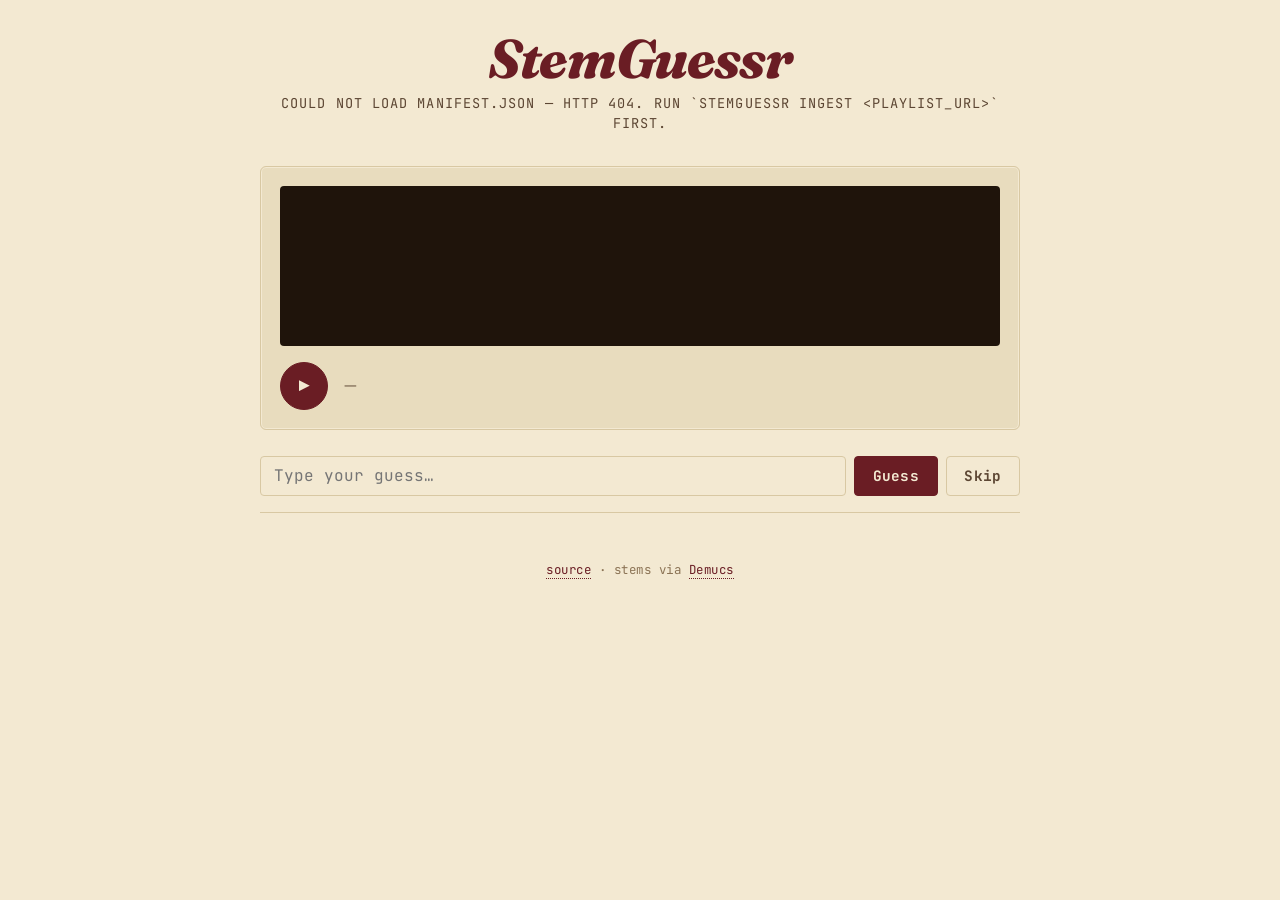
==== web/index.html @ cccf77f0 "Phase 7: frontend scaffold - web/index.html: single semantic-HTML page, three sections (player,   gu" ====
<!DOCTYPE html>
<html lang="en">
<head>
    <meta charset="UTF-8">
    <meta name="viewport" content="width=device-width, initial-scale=1.0">
    <title>StemGuessr</title>
    <link rel="preconnect" href="https://fonts.googleapis.com">
    <link rel="preconnect" href="https://fonts.gstatic.com" crossorigin>
    <link href="https://fonts.googleapis.com/css2?family=Fraunces:opsz,wght@9..144,400;9..144,600;9..144,800&family=JetBrains+Mono:wght@400;700&display=swap" rel="stylesheet">
    <link rel="stylesheet" href="styles.css">
</head>
<body>
    <header>
        <h1>StemGuessr</h1>
        <p class="status" id="status-line">Loading…</p>
    </header>

    <main>
        <section class="player" aria-label="Audio player">
            <canvas id="waveform" width="800" height="160" aria-hidden="true"></canvas>
            <div class="controls">
                <button id="play-btn" type="button" aria-label="Play / pause">▶</button>
                <p class="round-label" id="round-label">—</p>
            </div>
        </section>

        <section class="guess" aria-label="Guess input">
            <form id="guess-form" autocomplete="off">
                <input type="text" id="guess-input" placeholder="Type your guess…" autocomplete="off" spellcheck="false">
                <button type="submit">Guess</button>
                <button type="button" id="skip-btn">Skip</button>
            </form>
            <ol class="guess-list" id="guess-list" aria-live="polite"></ol>
        </section>

        <section class="reveal" id="reveal" hidden aria-live="polite">
            <h2 id="reveal-title">—</h2>
            <p class="reveal-artists" id="reveal-artists">—</p>
            <p class="reveal-outcome" id="reveal-outcome">—</p>
            <button id="next-track-btn" type="button">Next track →</button>
        </section>
    </main>

    <footer>
        <p><a href="https://github.com/kyleyhw/stemguessr">source</a> · stems via <a href="https://github.com/facebookresearch/demucs">Demucs</a></p>
    </footer>

    <script src="game.js" type="module"></script>
</body>
</html>
---- web/styles.css ----
/*
 * StemGuessr stylesheet — late-night radio studio aesthetic.
 *
 * Palette: warm cream, oxblood accent, dark-ink type. Typography pairs
 * Fraunces (display serif, contrast-heavy) with JetBrains Mono (body).
 */

:root {
    /* Background tones */
    --cream:        #f3e9d2;
    --cream-deep:   #e8dcbe;
    --cream-shadow: #d8c8a3;

    /* Foreground tones */
    --ink:          #1f140b;
    --ink-soft:     #5c4633;
    --ink-faint:    #8b7355;

    /* Accent */
    --oxblood:        #6a1d24;
    --oxblood-bright: #9a2a35;

    /* Layout */
    --content-max-width: 760px;
    --radius:            6px;
}

* {
    box-sizing: border-box;
    margin: 0;
    padding: 0;
}

body {
    font-family: 'JetBrains Mono', ui-monospace, monospace;
    font-size: 15px;
    line-height: 1.5;
    color: var(--ink);
    background: var(--cream);
    min-height: 100vh;
    padding: 2rem 1rem 4rem;
    display: flex;
    flex-direction: column;
    align-items: center;
}

header {
    text-align: center;
    margin-bottom: 2rem;
    width: 100%;
    max-width: var(--content-max-width);
}

h1 {
    font-family: 'Fraunces', Georgia, serif;
    font-weight: 800;
    font-style: italic;
    font-size: clamp(2.4rem, 5vw, 3.4rem);
    color: var(--oxblood);
    line-height: 1;
    letter-spacing: -0.02em;
}

.status {
    color: var(--ink-soft);
    font-size: 0.85rem;
    margin-top: 0.4rem;
    text-transform: uppercase;
    letter-spacing: 0.08em;
}

main {
    width: 100%;
    max-width: var(--content-max-width);
    display: flex;
    flex-direction: column;
    gap: 1.6rem;
}

/* Player block */

.player {
    background: var(--cream-deep);
    border: 1px solid var(--cream-shadow);
    border-radius: var(--radius);
    padding: 1.2rem;
    box-shadow: inset 0 0 0 1px var(--cream);
}

#waveform {
    width: 100%;
    height: 160px;
    background: var(--ink);
    border-radius: 4px;
    display: block;
}

.controls {
    display: flex;
    align-items: center;
    gap: 1rem;
    margin-top: 1rem;
}

.round-label {
    font-family: 'Fraunces', Georgia, serif;
    font-weight: 600;
    font-size: 0.95rem;
    color: var(--ink-soft);
    flex: 1;
}

/* Buttons */

button {
    font-family: 'JetBrains Mono', ui-monospace, monospace;
    background: var(--oxblood);
    color: var(--cream);
    border: 1px solid var(--oxblood);
    padding: 0.55rem 1.1rem;
    border-radius: 4px;
    cursor: pointer;
    font-weight: 700;
    font-size: 0.9rem;
    letter-spacing: 0.02em;
    transition: background 0.15s ease, color 0.15s ease;
}

button:hover:not(:disabled) {
    background: var(--oxblood-bright);
}

button:disabled {
    background: var(--ink-faint);
    border-color: var(--ink-faint);
    cursor: not-allowed;
}

#play-btn {
    width: 3rem;
    height: 3rem;
    padding: 0;
    border-radius: 50%;
    font-size: 1.1rem;
    flex-shrink: 0;
}

/* Guess form */

.guess form {
    display: flex;
    gap: 0.5rem;
}

input[type="text"] {
    flex: 1;
    font-family: 'JetBrains Mono', ui-monospace, monospace;
    font-size: 1rem;
    padding: 0.55rem 0.8rem;
    background: var(--cream);
    border: 1px solid var(--cream-shadow);
    border-radius: 4px;
    color: var(--ink);
    outline: none;
}

input[type="text"]:focus {
    border-color: var(--oxblood);
}

#skip-btn {
    background: transparent;
    color: var(--ink-soft);
    border-color: var(--cream-shadow);
}

#skip-btn:hover {
    background: var(--cream-deep);
    color: var(--ink);
}

.guess-list {
    list-style: none;
    margin-top: 1rem;
    border-top: 1px solid var(--cream-shadow);
}

.guess-list li {
    padding: 0.55rem 0.4rem;
    border-bottom: 1px solid var(--cream-shadow);
    font-size: 0.92rem;
}

.guess-list li.correct {
    color: var(--oxblood);
    font-weight: 700;
}

.guess-list li.skipped {
    color: var(--ink-faint);
    font-style: italic;
}

/* Reveal block */

.reveal {
    background: var(--oxblood);
    color: var(--cream);
    padding: 1.5rem;
    border-radius: var(--radius);
    text-align: center;
}

.reveal h2 {
    font-family: 'Fraunces', Georgia, serif;
    font-weight: 800;
    font-style: italic;
    font-size: 1.8rem;
    margin-bottom: 0.4rem;
    line-height: 1.1;
}

.reveal-artists {
    font-size: 0.95rem;
    opacity: 0.9;
    margin-bottom: 0.8rem;
}

.reveal-outcome {
    font-size: 0.85rem;
    text-transform: uppercase;
    letter-spacing: 0.1em;
    margin-bottom: 1rem;
    opacity: 0.7;
}

.reveal button {
    background: var(--cream);
    color: var(--oxblood);
    border-color: var(--cream);
}

.reveal button:hover {
    background: var(--cream-deep);
}

/* Footer */

footer {
    margin-top: 3rem;
    font-size: 0.78rem;
    color: var(--ink-faint);
    letter-spacing: 0.04em;
}

footer a {
    color: var(--oxblood);
    text-decoration: none;
    border-bottom: 1px dotted var(--oxblood);
}

footer a:hover {
    border-bottom-style: solid;
}
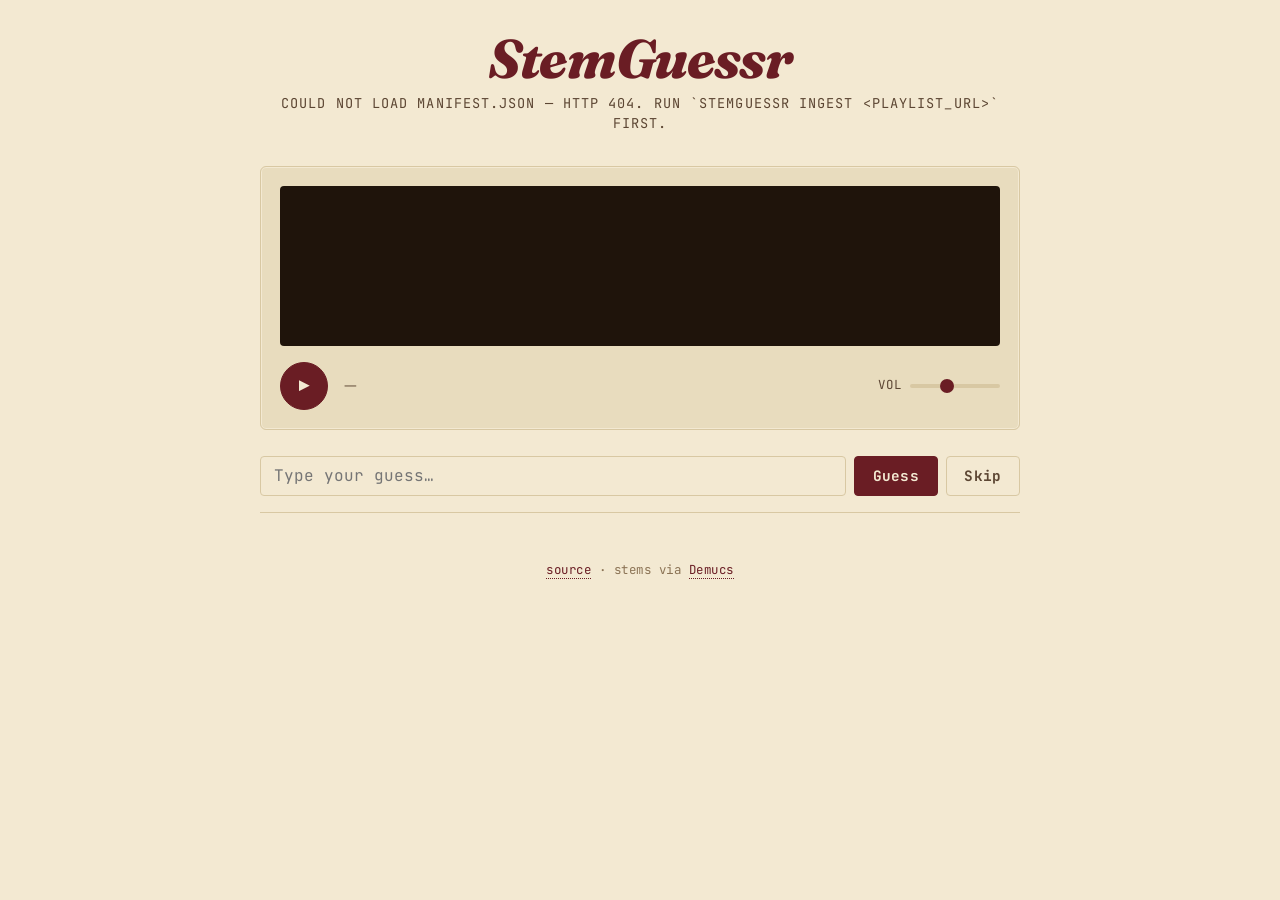
==== commit 55f6ab08: "v0.1.1: no-auth Spotify ingest, volume control, --limit End-to-end verified against https://open.spo" ====
--- a/web/index.html
+++ b/web/index.html
@@ -21,6 +21,10 @@
             <div class="controls">
                 <button id="play-btn" type="button" aria-label="Play / pause">▶</button>
                 <p class="round-label" id="round-label">—</p>
+                <label class="volume-control" for="volume-slider">
+                    <span class="volume-label">vol</span>
+                    <input type="range" id="volume-slider" min="0" max="0.25" step="0.005" value="0.1">
+                </label>
             </div>
         </section>
 
--- a/web/styles.css
+++ b/web/styles.css
@@ -108,6 +108,47 @@
     font-size: 0.95rem;
     color: var(--ink-soft);
     flex: 1;
+}
+
+.volume-control {
+    display: flex;
+    align-items: center;
+    gap: 0.5rem;
+    color: var(--ink-soft);
+    font-size: 0.78rem;
+    text-transform: uppercase;
+    letter-spacing: 0.08em;
+}
+
+.volume-control input[type="range"] {
+    -webkit-appearance: none;
+    appearance: none;
+    width: 90px;
+    height: 4px;
+    background: var(--cream-shadow);
+    border-radius: 2px;
+    cursor: pointer;
+    outline: none;
+}
+
+.volume-control input[type="range"]::-webkit-slider-thumb {
+    -webkit-appearance: none;
+    appearance: none;
+    width: 14px;
+    height: 14px;
+    background: var(--oxblood);
+    border-radius: 50%;
+    cursor: pointer;
+    border: 0;
+}
+
+.volume-control input[type="range"]::-moz-range-thumb {
+    width: 14px;
+    height: 14px;
+    background: var(--oxblood);
+    border-radius: 50%;
+    cursor: pointer;
+    border: 0;
 }
 
 /* Buttons */
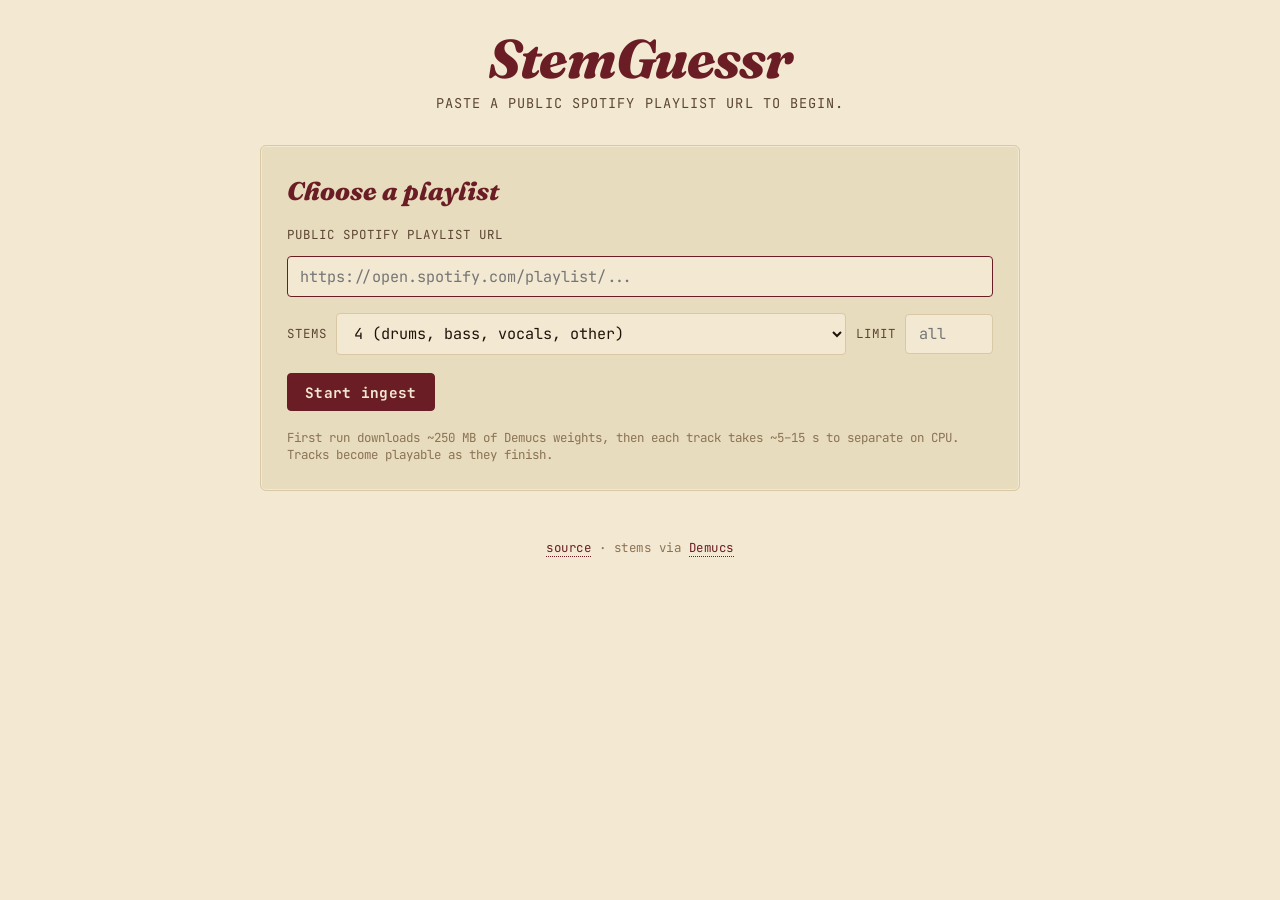
==== commit c640adc6: "v0.1.3: stemguessr serve — paste a playlist URL into the browser, play Adds an HTTP server that host" ====
--- a/web/index.html
+++ b/web/index.html
@@ -4,6 +4,11 @@
     <meta charset="UTF-8">
     <meta name="viewport" content="width=device-width, initial-scale=1.0">
     <title>StemGuessr</title>
+    <!-- Force the browser to revalidate styles.css and game.js on each load.
+         The frontend is iterated in place during development; without this,
+         users would silently keep running an old cached game.js after the
+         repo updates. -->
+    <meta http-equiv="Cache-Control" content="no-cache, must-revalidate">
     <link rel="preconnect" href="https://fonts.googleapis.com">
     <link rel="preconnect" href="https://fonts.gstatic.com" crossorigin>
     <link href="https://fonts.googleapis.com/css2?family=Fraunces:opsz,wght@9..144,400;9..144,600;9..144,800&family=JetBrains+Mono:wght@400;700&display=swap" rel="stylesheet">
@@ -16,7 +21,32 @@
     </header>
 
     <main>
-        <section class="player" aria-label="Audio player">
+        <section class="ingest-prompt" id="ingest-prompt" hidden aria-label="Ingest a playlist">
+            <h2>Choose a playlist</h2>
+            <form id="ingest-form" autocomplete="off">
+                <label for="playlist-url-input">Public Spotify playlist URL</label>
+                <input type="url" id="playlist-url-input"
+                       placeholder="https://open.spotify.com/playlist/..."
+                       required spellcheck="false">
+                <div class="ingest-options">
+                    <label for="stems-select">Stems</label>
+                    <select id="stems-select">
+                        <option value="4" selected>4 (drums, bass, vocals, other)</option>
+                        <option value="6">6 (+ guitar, piano)</option>
+                    </select>
+                    <label for="limit-input">Limit</label>
+                    <input type="number" id="limit-input" min="1" placeholder="all">
+                </div>
+                <button type="submit" id="ingest-submit">Start ingest</button>
+                <p class="ingest-hint">
+                    First run downloads ~250&nbsp;MB of Demucs weights, then each
+                    track takes ~5–15&nbsp;s to separate on CPU. Tracks become
+                    playable as they finish.
+                </p>
+            </form>
+        </section>
+
+        <section class="player" id="player-section" aria-label="Audio player">
             <canvas id="waveform" width="800" height="160" aria-hidden="true"></canvas>
             <div class="controls">
                 <button id="play-btn" type="button" aria-label="Play / pause">▶</button>
@@ -28,7 +58,7 @@
             </div>
         </section>
 
-        <section class="guess" aria-label="Guess input">
+        <section class="guess" id="guess-section" aria-label="Guess input">
             <form id="guess-form" autocomplete="off">
                 <input type="text" id="guess-input" placeholder="Type your guess…" autocomplete="off" spellcheck="false">
                 <button type="submit">Guess</button>
--- a/web/styles.css
+++ b/web/styles.css
@@ -75,6 +75,81 @@
     display: flex;
     flex-direction: column;
     gap: 1.6rem;
+}
+
+/* Ingest prompt (initial form before any tracks exist) */
+
+.ingest-prompt {
+    background: var(--cream-deep);
+    border: 1px solid var(--cream-shadow);
+    border-radius: var(--radius);
+    padding: 1.6rem;
+    box-shadow: inset 0 0 0 1px var(--cream);
+}
+
+.ingest-prompt h2 {
+    font-family: 'Fraunces', Georgia, serif;
+    font-weight: 800;
+    font-style: italic;
+    font-size: 1.6rem;
+    color: var(--oxblood);
+    margin-bottom: 1rem;
+}
+
+.ingest-prompt form {
+    display: flex;
+    flex-direction: column;
+    gap: 0.7rem;
+}
+
+.ingest-prompt label {
+    font-size: 0.78rem;
+    text-transform: uppercase;
+    letter-spacing: 0.08em;
+    color: var(--ink-soft);
+}
+
+.ingest-prompt input[type="url"],
+.ingest-prompt input[type="number"],
+.ingest-prompt select {
+    font-family: 'JetBrains Mono', ui-monospace, monospace;
+    font-size: 0.95rem;
+    padding: 0.55rem 0.8rem;
+    background: var(--cream);
+    border: 1px solid var(--cream-shadow);
+    border-radius: 4px;
+    color: var(--ink);
+    outline: none;
+}
+
+.ingest-prompt input[type="url"]:focus,
+.ingest-prompt input[type="number"]:focus,
+.ingest-prompt select:focus {
+    border-color: var(--oxblood);
+}
+
+.ingest-options {
+    display: grid;
+    grid-template-columns: auto 1fr auto auto;
+    align-items: center;
+    gap: 0.6rem;
+    margin-top: 0.3rem;
+}
+
+.ingest-options input[type="number"] {
+    width: 5.5rem;
+}
+
+#ingest-submit {
+    margin-top: 0.4rem;
+    align-self: flex-start;
+}
+
+.ingest-hint {
+    margin-top: 0.4rem;
+    font-size: 0.78rem;
+    color: var(--ink-faint);
+    line-height: 1.4;
 }
 
 /* Player block */
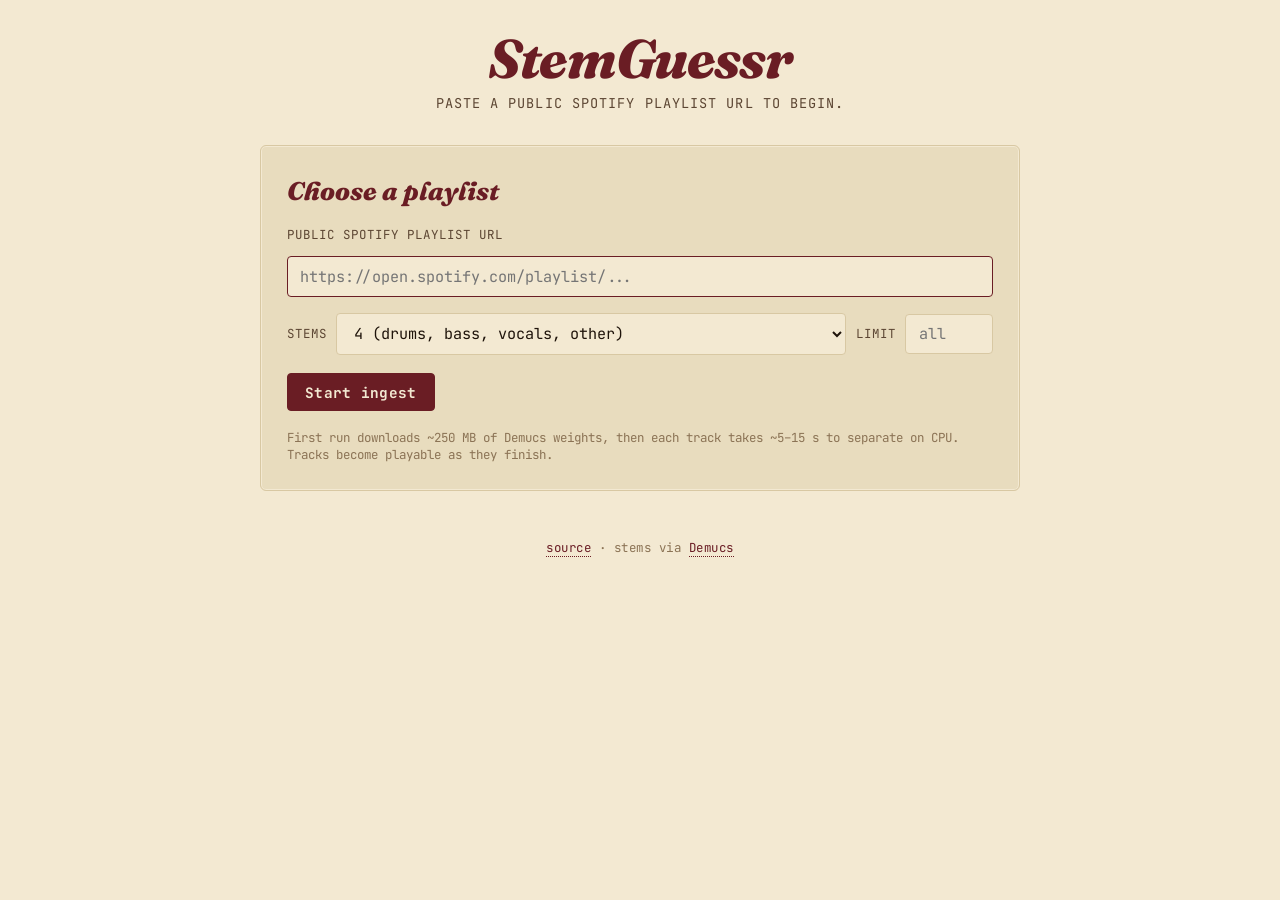
==== commit 8c74434c: "frontend: show album cover on reveal Adds the album-cover image to the reveal screen. Track cover UR" ====
--- a/web/index.html
+++ b/web/index.html
@@ -68,6 +68,7 @@
         </section>
 
         <section class="reveal" id="reveal" hidden aria-live="polite">
+            <img id="reveal-cover" class="reveal-cover" alt="" hidden>
             <h2 id="reveal-title">—</h2>
             <p class="reveal-artists" id="reveal-artists">—</p>
             <p class="reveal-outcome" id="reveal-outcome">—</p>
--- a/web/styles.css
+++ b/web/styles.css
@@ -168,6 +168,11 @@
     background: var(--ink);
     border-radius: 4px;
     display: block;
+    cursor: pointer;
+    /* Disable touch panning on mobile so a horizontal drag scrubs cleanly
+       instead of scrolling the page. */
+    touch-action: none;
+    user-select: none;
 }
 
 .controls {
@@ -327,6 +332,17 @@
     text-align: center;
 }
 
+.reveal-cover {
+    display: block;
+    width: 220px;
+    height: 220px;
+    margin: 0 auto 1rem;
+    border-radius: 4px;
+    object-fit: cover;
+    box-shadow: 0 4px 16px rgba(0, 0, 0, 0.35);
+    background: var(--ink);
+}
+
 .reveal h2 {
     font-family: 'Fraunces', Georgia, serif;
     font-weight: 800;
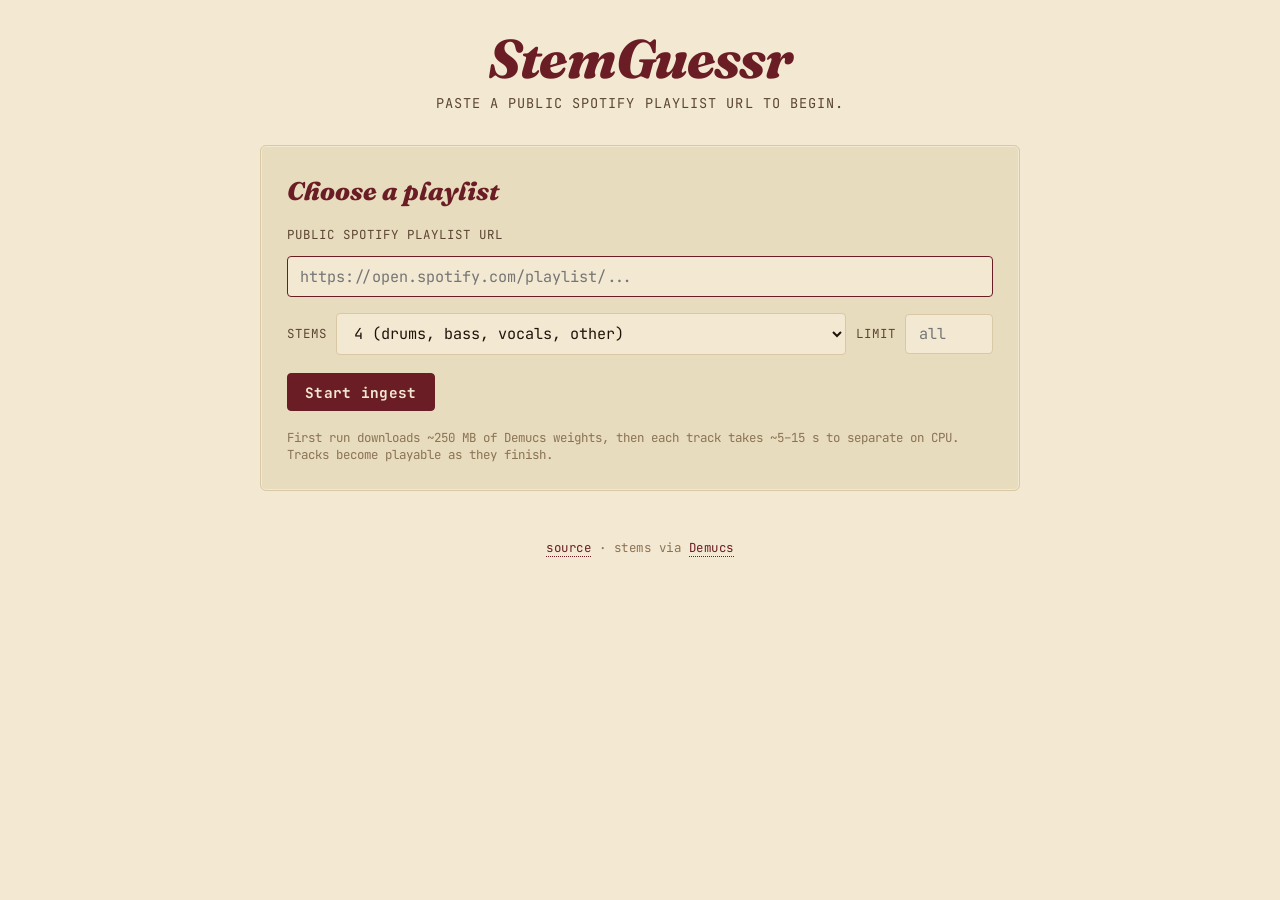
==== commit ece85cb6: "frontend: cover replaces waveform on reveal; README quickstart up top Two coupled UX changes.  1. Re" ====
--- a/web/index.html
+++ b/web/index.html
@@ -47,7 +47,10 @@
         </section>
 
         <section class="player" id="player-section" aria-label="Audio player">
-            <canvas id="waveform" width="800" height="160" aria-hidden="true"></canvas>
+            <div class="player-visual">
+                <canvas id="waveform" width="800" height="200" aria-hidden="true"></canvas>
+                <img id="player-cover" alt="" hidden>
+            </div>
             <div class="controls">
                 <button id="play-btn" type="button" aria-label="Play / pause">▶</button>
                 <p class="round-label" id="round-label">—</p>
@@ -55,6 +58,12 @@
                     <span class="volume-label">vol</span>
                     <input type="range" id="volume-slider" min="0" max="0.25" step="0.005" value="0.1">
                 </label>
+            </div>
+            <div class="reveal-info" id="reveal-info" hidden aria-live="polite">
+                <h2 id="reveal-title">—</h2>
+                <p class="reveal-artists" id="reveal-artists">—</p>
+                <p class="reveal-outcome" id="reveal-outcome">—</p>
+                <button id="next-track-btn" type="button">Next track →</button>
             </div>
         </section>
 
@@ -67,13 +76,6 @@
             <ol class="guess-list" id="guess-list" aria-live="polite"></ol>
         </section>
 
-        <section class="reveal" id="reveal" hidden aria-live="polite">
-            <img id="reveal-cover" class="reveal-cover" alt="" hidden>
-            <h2 id="reveal-title">—</h2>
-            <p class="reveal-artists" id="reveal-artists">—</p>
-            <p class="reveal-outcome" id="reveal-outcome">—</p>
-            <button id="next-track-btn" type="button">Next track →</button>
-        </section>
     </main>
 
     <footer>
--- a/web/styles.css
+++ b/web/styles.css
@@ -162,9 +162,20 @@
     box-shadow: inset 0 0 0 1px var(--cream);
 }
 
+.player-visual {
+    /* Fixed height so the canvas-vs-cover swap doesn't make the page jump. */
+    height: 200px;
+    display: flex;
+    align-items: center;
+    justify-content: center;
+    background: var(--ink);
+    border-radius: 4px;
+    overflow: hidden;
+}
+
 #waveform {
     width: 100%;
-    height: 160px;
+    height: 200px;
     background: var(--ink);
     border-radius: 4px;
     display: block;
@@ -173,6 +184,46 @@
        instead of scrolling the page. */
     touch-action: none;
     user-select: none;
+}
+
+#player-cover {
+    display: block;
+    width: 200px;
+    height: 200px;
+    object-fit: cover;
+    box-shadow: 0 6px 18px rgba(0, 0, 0, 0.35);
+    border-radius: 4px;
+}
+
+.reveal-info {
+    margin-top: 1rem;
+    padding-top: 1rem;
+    border-top: 1px solid var(--cream-shadow);
+    text-align: center;
+}
+
+.reveal-info h2 {
+    font-family: 'Fraunces', Georgia, serif;
+    font-weight: 800;
+    font-style: italic;
+    font-size: 1.6rem;
+    margin-bottom: 0.3rem;
+    line-height: 1.1;
+    color: var(--oxblood);
+}
+
+.reveal-info .reveal-artists {
+    font-size: 0.95rem;
+    color: var(--ink-soft);
+    margin-bottom: 0.3rem;
+}
+
+.reveal-info .reveal-outcome {
+    font-size: 0.78rem;
+    text-transform: uppercase;
+    letter-spacing: 0.1em;
+    color: var(--ink-faint);
+    margin-bottom: 0.9rem;
 }
 
 .controls {
@@ -322,60 +373,6 @@
     font-style: italic;
 }
 
-/* Reveal block */
-
-.reveal {
-    background: var(--oxblood);
-    color: var(--cream);
-    padding: 1.5rem;
-    border-radius: var(--radius);
-    text-align: center;
-}
-
-.reveal-cover {
-    display: block;
-    width: 220px;
-    height: 220px;
-    margin: 0 auto 1rem;
-    border-radius: 4px;
-    object-fit: cover;
-    box-shadow: 0 4px 16px rgba(0, 0, 0, 0.35);
-    background: var(--ink);
-}
-
-.reveal h2 {
-    font-family: 'Fraunces', Georgia, serif;
-    font-weight: 800;
-    font-style: italic;
-    font-size: 1.8rem;
-    margin-bottom: 0.4rem;
-    line-height: 1.1;
-}
-
-.reveal-artists {
-    font-size: 0.95rem;
-    opacity: 0.9;
-    margin-bottom: 0.8rem;
-}
-
-.reveal-outcome {
-    font-size: 0.85rem;
-    text-transform: uppercase;
-    letter-spacing: 0.1em;
-    margin-bottom: 1rem;
-    opacity: 0.7;
-}
-
-.reveal button {
-    background: var(--cream);
-    color: var(--oxblood);
-    border-color: var(--cream);
-}
-
-.reveal button:hover {
-    background: var(--cream-deep);
-}
-
 /* Footer */
 
 footer {
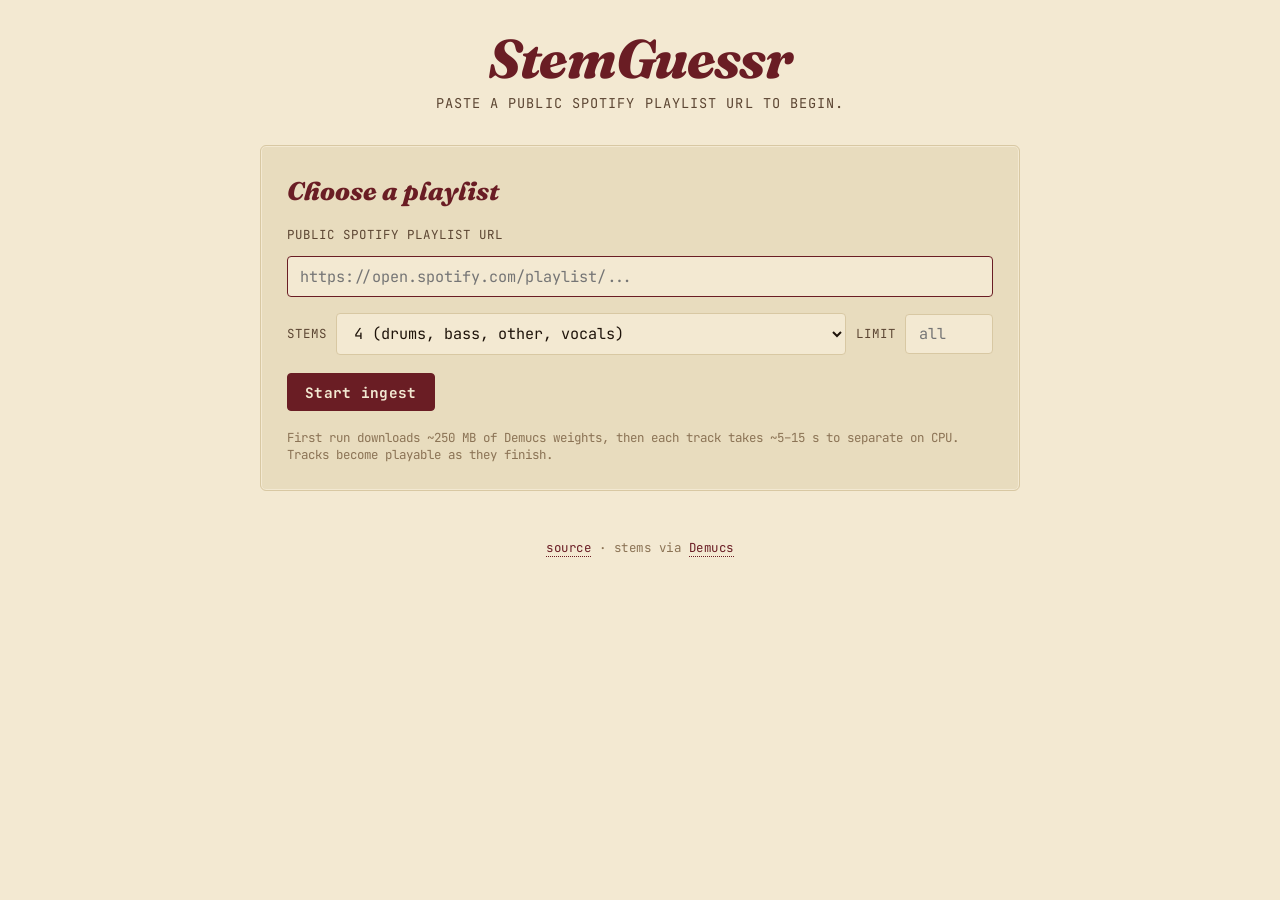
==== commit 20feb19d: "frontend: fix reveal layout; cumulative waveform per round Diagnosed via Playwright. Two bugs were s" ====
--- a/web/index.html
+++ b/web/index.html
@@ -31,8 +31,8 @@
                 <div class="ingest-options">
                     <label for="stems-select">Stems</label>
                     <select id="stems-select">
-                        <option value="4" selected>4 (drums, bass, vocals, other)</option>
-                        <option value="6">6 (+ guitar, piano)</option>
+                        <option value="4" selected>4 (drums, bass, other, vocals)</option>
+                        <option value="6">6 (+ piano, guitar)</option>
                     </select>
                     <label for="limit-input">Limit</label>
                     <input type="number" id="limit-input" min="1" placeholder="all">
@@ -49,7 +49,6 @@
         <section class="player" id="player-section" aria-label="Audio player">
             <div class="player-visual">
                 <canvas id="waveform" width="800" height="200" aria-hidden="true"></canvas>
-                <img id="player-cover" alt="" hidden>
             </div>
             <div class="controls">
                 <button id="play-btn" type="button" aria-label="Play / pause">▶</button>
@@ -60,6 +59,7 @@
                 </label>
             </div>
             <div class="reveal-info" id="reveal-info" hidden aria-live="polite">
+                <img id="player-cover" alt="" hidden>
                 <h2 id="reveal-title">—</h2>
                 <p class="reveal-artists" id="reveal-artists">—</p>
                 <p class="reveal-outcome" id="reveal-outcome">—</p>
--- a/web/styles.css
+++ b/web/styles.css
@@ -29,6 +29,14 @@
     box-sizing: border-box;
     margin: 0;
     padding: 0;
+}
+
+/* The HTML `hidden` attribute is the source of truth for show/hide state.
+   Without !important, our element-level `display: block` rules below (on
+   #waveform, #player-cover, and similar) win the cascade and the element
+   keeps rendering even when its `hidden` property is true. */
+[hidden] {
+    display: none !important;
 }
 
 body {
@@ -162,17 +170,6 @@
     box-shadow: inset 0 0 0 1px var(--cream);
 }
 
-.player-visual {
-    /* Fixed height so the canvas-vs-cover swap doesn't make the page jump. */
-    height: 200px;
-    display: flex;
-    align-items: center;
-    justify-content: center;
-    background: var(--ink);
-    border-radius: 4px;
-    overflow: hidden;
-}
-
 #waveform {
     width: 100%;
     height: 200px;
@@ -188,11 +185,12 @@
 
 #player-cover {
     display: block;
-    width: 200px;
-    height: 200px;
+    width: 180px;
+    height: 180px;
+    margin: 0 auto 0.8rem;
     object-fit: cover;
+    border-radius: 4px;
     box-shadow: 0 6px 18px rgba(0, 0, 0, 0.35);
-    border-radius: 4px;
 }
 
 .reveal-info {
